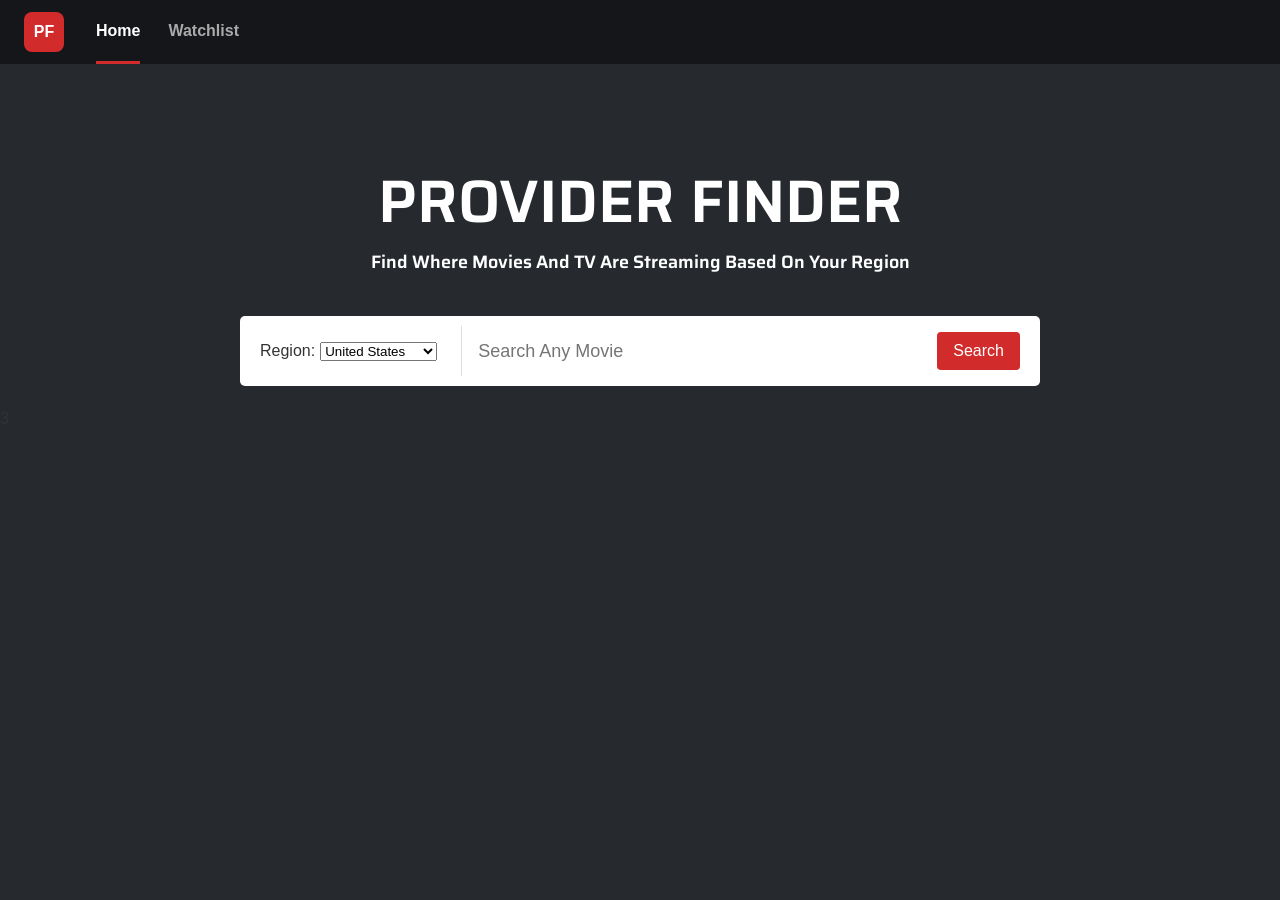
==== Static/index.html @ a9bf2117 "Added search web page and watchlist -Created the html/css of the search page -wrote the javascript f" ====
<!DOCTYPE html>
<html lang="en">
<head>
    <meta charset="UTF-8">
    <meta name="viewport" content="width=device-width, initial-scale=1.0">
    <title>Provider Finder</title>
    <link rel="preconnect" href="https://fonts.googleapis.com">
    <link rel="preconnect" href="https://fonts.gstatic.com" crossorigin>
    <link href="https://fonts.googleapis.com/css2?family=Saira:wght@400;600;700&display=swap" rel="stylesheet">
    <link rel="stylesheet" href="style.css">
</head>
<body>
    <header class="navbar">
        <a href="index.html" class="logo">PF</a>
        <nav>
            <ul class="nav-links">
                <li><a href="index.html" class="active">Home</a></li>
                <li><a href="watchlist.html">Watchlist</a></li>
            </ul>
        </nav>
    </header>

    <section class="header-box">
        <h1>PROVIDER FINDER</h1>
        <p>Find Where Movies And TV Are Streaming Based On Your Region</p>
    </section>

    <section>
        <div class="search-box">
            <div class="row">
                <label for="country">Region: </label>
                <select id="country">
                    <option value="US" selected>United States</option>
                    <option value="GB">United Kingdom</option>
                    <option value="CA">Canada</option>
                    <option value="AU">Australia</option>
                    <option value="DE">Germany</option>
                    <option value="FR">France</option>
                    <option value="IN">India</option>
                    <option value="JP">Japan</option>
                </select>

                <input type="text" id="input-box" placeholder="Search Any Movie" autocomplete="off">
                <button id="search-button" class="button"><span>Search</span></button>
            </div>
        </div>

        <div id="results"></div>

        </section>

    <script src="index.js"></script>
</body>
</html>3
---- Static/style.css ----
* {
    margin: 0;
    padding: 0;
    font-family: 'Poppins', sans-serif;
    box-sizing: border-box;
}

body {
    background: #262a2f;
    color: #333;
}
.navbar {
    display: flex;
    align-items: center;
    gap: 32px;
    padding: 0 24px;
    height: 64px;
    background: #14161a;
}

.logo {
    width: 40px;
    height: 40px;
    display: grid;
    place-items: center;
    background: #d22b2b;
    color: #fff;
    font-weight: 700;
    text-decoration: none;
    border-radius: 8px;
}

.nav-links {
    display: flex;
    gap: 28px;
    list-style: none;
    height: 64px;
}

.nav-links a {
    display: flex;
    align-items: center;
    height: 100%;
    color: #aaa;
    text-decoration: none;
    font-weight: 600;
    border-bottom: 3px solid transparent;
}

.nav-links a:hover {
    color: #fff;
}

.nav-links a.active {
    color: #fff;
    border-bottom-color: #d22b2b;
}

.header-box {
    width: 80%;
    margin: 0 auto;
    text-align: center;
    padding-top: 10vh;
}

h1 {
    font-size: 60px;
    font-weight: 600;
    color: #fff;
    font-family: 'Saira', sans-serif;
}

.header-box p {
    font-size: 18px;
    font-weight: 600;
    color: #fff;
    font-family: 'Saira', sans-serif;
}

.search-box {
    width: 90%;
    max-width: 800px;
    background: #fff;
    margin: 40px auto 0;
    border-radius: 5px;
}

.row {
    display: flex;
    align-items: center;
    padding: 10px 20px;
}

input {
    flex: 1;
    height: 50px;
    background: transparent;
    border: 0;
    outline: 0;
    font-size: 18px;
    color: #333;
    margin-left: 24px;
    padding-left: 16px;
    border-left: 1px solid #ddd;
}

.button {
    border-radius: 4px;
    background-color: #d22b2b;
    border: none;
    color: #FFFFFF;
    text-align: center;
    font-size: 16px;
    padding: 10px 16px;
    width: auto;
    transition: all 0.5s;
    cursor: pointer;
    margin: 0;
}

.button span {
    cursor: pointer;
    display: inline-block;
    position: relative;
    transition: 0.5s;
}

.button span:after {
    content: '\00bb';
    position: absolute;
    opacity: 0;
    top: 0;
    right: -20px;
    transition: 0.5s;
}

.button:hover span {
    padding-right: 25px;
}

.button:hover span:after {
    opacity: 1;
    right: 0;
}

#country {
    margin-left: 5px;
}

#results {
    width: 90%;
    max-width: 800px;
    margin: 24px auto;
}

.result-card {
    background: #fff;
    color: #333;
    padding: 14px 20px;
    margin-bottom: 8px;
    border-radius: 5px;
    cursor: pointer;
    display: flex;
    flex-wrap: wrap;
    align-items: center;

}
.result-title {
    flex: 1;
    padding-right: 16px;
    margin-right: 16px;
    border-right: 1px solid #ddd;
}


.result-card:hover {
    background: #f0f0f0;
}

.availability {
    margin-top: 12px;
    padding-top: 12px;
    border-top: 1px solid #ddd;
    flex-basis: 100%;
}


.availability-line {
    margin-bottom: 4px;
    font-size: 15px;
    color: #555;
}
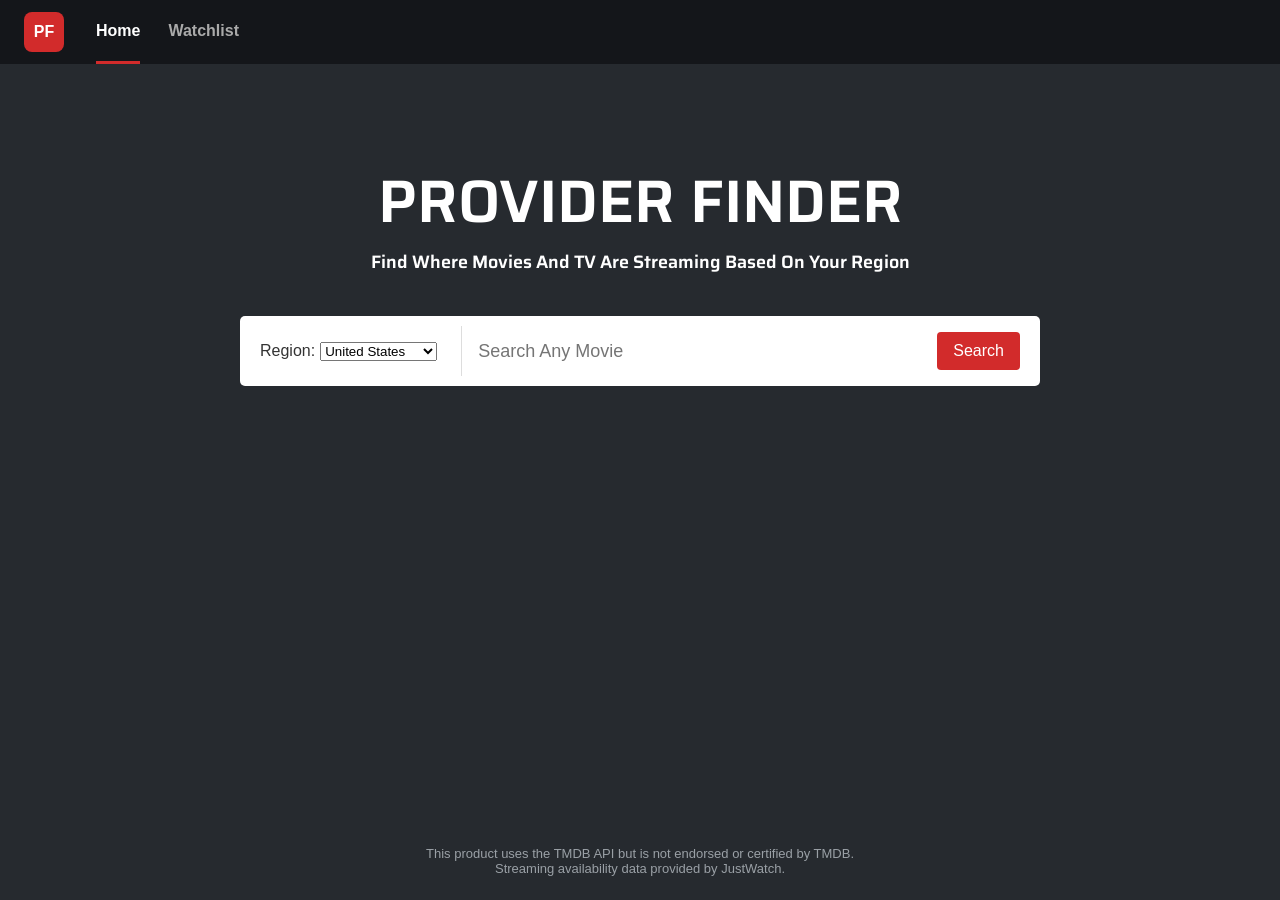
==== commit f3eaa6ae: "Remove Button and Readme Added the remove from watchlist button and updated Readme" ====
--- a/Static/index.html
+++ b/Static/index.html
@@ -49,6 +49,11 @@
 
         </section>
 
+        <footer class="site-footer">
+            <p>This product uses the TMDB API but is not endorsed or certified by TMDB.</p>
+            <p>Streaming availability data provided by JustWatch.</p>
+        </footer>
+
     <script src="index.js"></script>
 </body>
-</html>3+</html>
--- a/Static/style.css
+++ b/Static/style.css
@@ -8,6 +8,9 @@
 body {
     background: #262a2f;
     color: #333;
+    min-height: 100vh;
+    display: flex;
+    flex-direction: column;
 }
 .navbar {
     display: flex;
@@ -189,4 +192,30 @@
     margin-bottom: 4px;
     font-size: 15px;
     color: #555;
+}
+
+#results,
+#watchlist-list {
+    width: 90%;
+    max-width: 800px;
+    margin: 24px auto;
+    color: #fff;
+}
+.site-footer {
+    margin-top: auto;
+    padding: 60px 24px 24px;
+    text-align: center;
+}
+
+.site-footer p {
+    font-size: 13px;
+    font-weight: 400;
+    color: #9aa0a6;
+}
+
+.empty-message {
+    text-align: center;
+    color: #fff;
+    font-size: 18px;
+    padding: 24px;
 }
